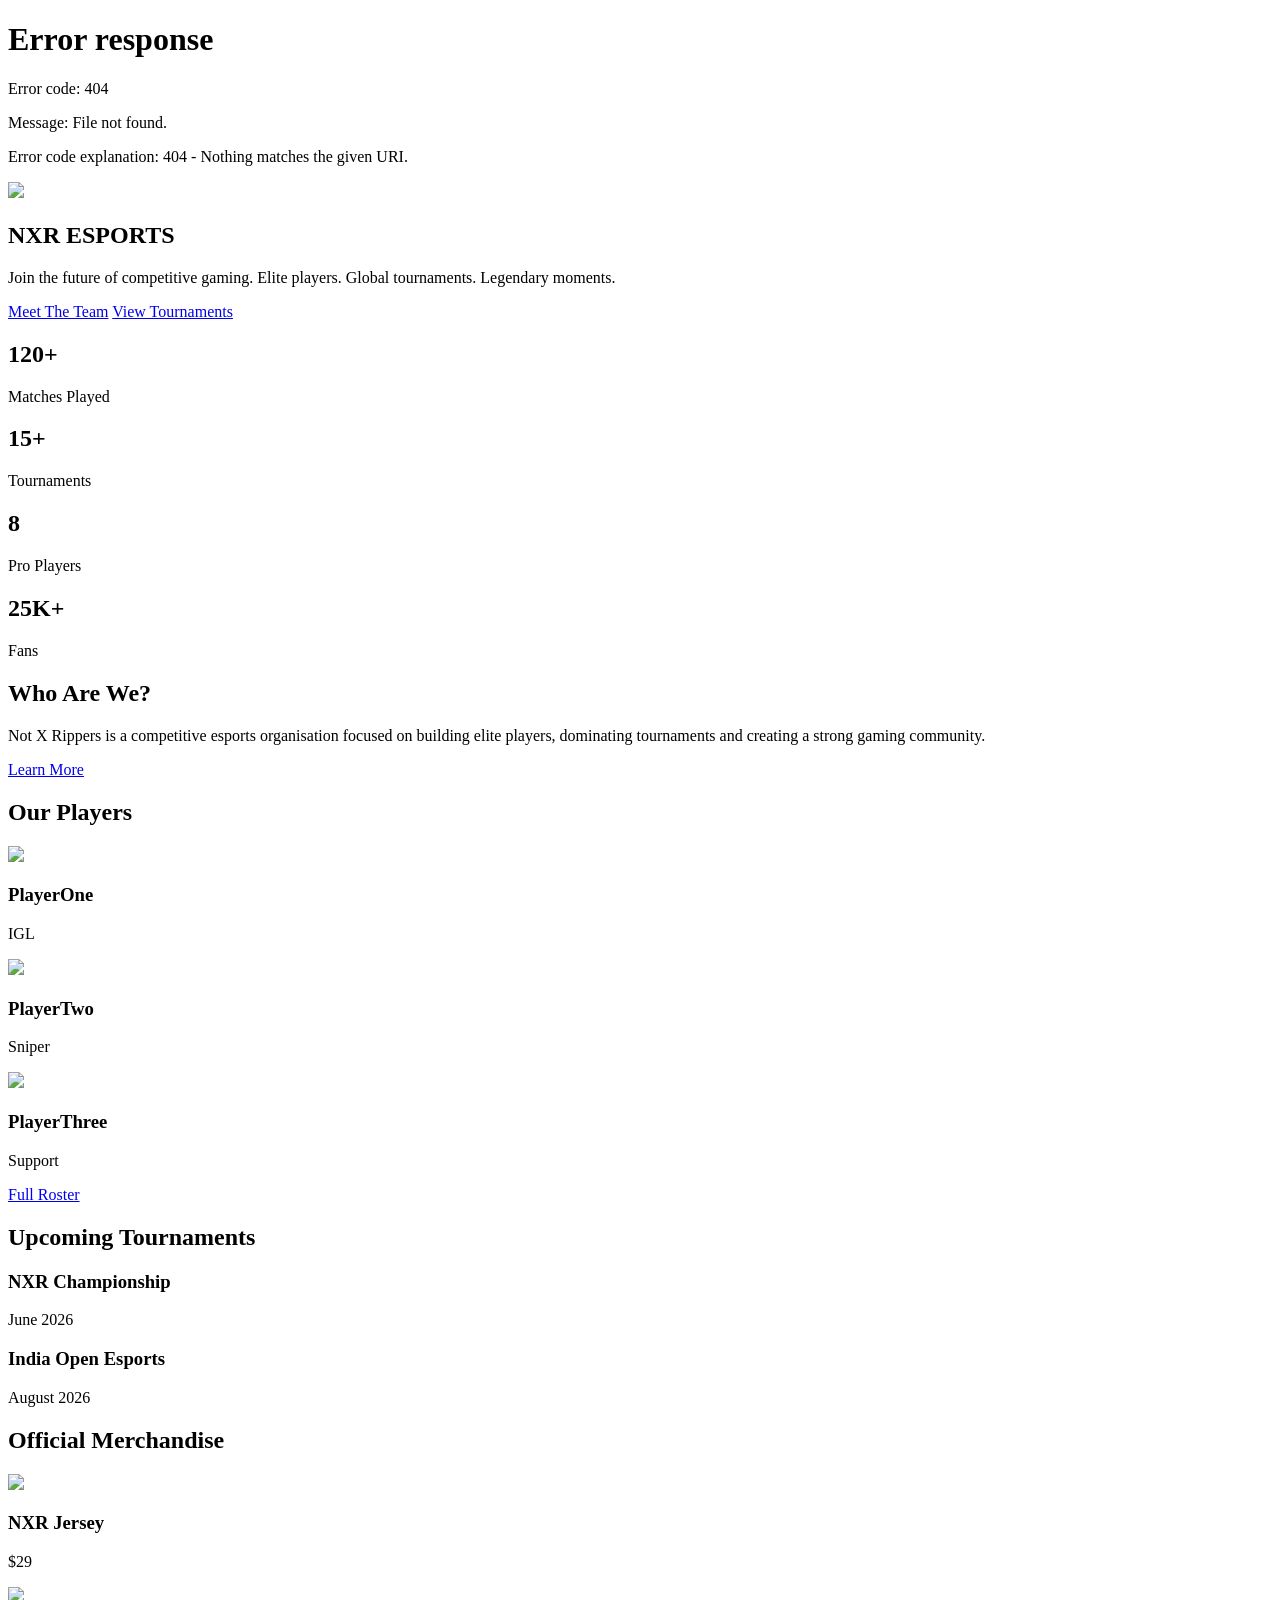
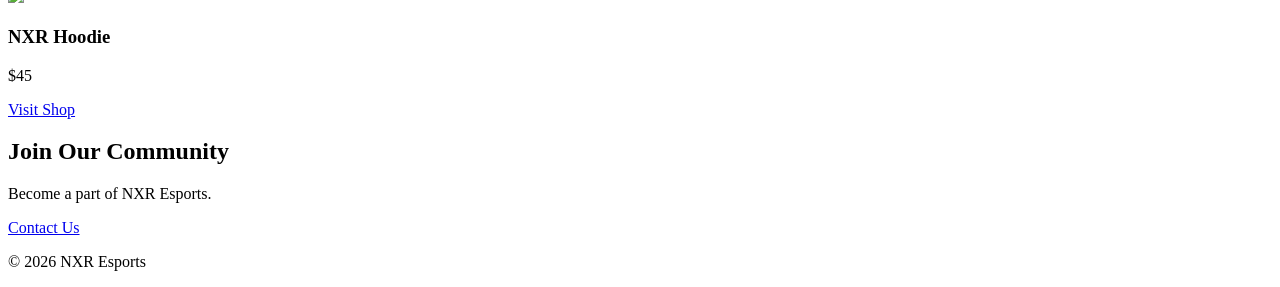
==== index.html @ 8daac777 "Update index.html" ====
<!DOCTYPE html>
<html lang="en">
<head>
<meta charset="UTF-8">
<meta name="viewport" content="width=device-width, initial-scale=1.0">

<title>NXR Esports</title>

<link rel="stylesheet" href="css/style.css">

</head>

<body>

<!-- Animated Background -->
<div class="bg-animation"></div>

<!-- Navbar -->
<div id="navbar"></div>

<!-- HERO LANDING -->
<section class="hero">

<div class="hero-content">

<img src="images/_nxr_bg-removebg.png" class="hero-logo">

<h1>NXR ESPORTS</h1>

<p>
Join the future of competitive gaming.  
Elite players. Global tournaments. Legendary moments.
</p>

<div class="hero-buttons">
<a href="team.html" class="btn">Meet The Team</a>
<a href="tournaments.html" class="btn-outline">View Tournaments</a>
</div>

</div>

</section>

<!-- STATS SECTION -->

<section class="stats">

<div class="stat-card">
<h2>120+</h2>
<p>Matches Played</p>
</div>

<div class="stat-card">
<h2>15+</h2>
<p>Tournaments</p>
</div>

<div class="stat-card">
<h2>8</h2>
<p>Pro Players</p>
</div>

<div class="stat-card">
<h2>25K+</h2>
<p>Fans</p>
</div>

</section>

<!-- ABOUT PREVIEW -->

<section class="about-preview">

<div class="glass-card">

<h2>Who Are We?</h2>

<p>
Not X Rippers is a competitive esports organisation focused on building
elite players, dominating tournaments and creating a strong gaming community.
</p>

<a href="about.html" class="btn">Learn More</a>

</div>

</section>

<!-- TEAM PREVIEW -->

<section class="team-preview">

<h2>Our Players</h2>

<div class="team-grid">

<div class="player">
<img src="images/player1.png">
<h3>PlayerOne</h3>
<p>IGL</p>
</div>

<div class="player">
<img src="images/player2.png">
<h3>PlayerTwo</h3>
<p>Sniper</p>
</div>

<div class="player">
<img src="images/player3.png">
<h3>PlayerThree</h3>
<p>Support</p>
</div>

</div>

<a href="team.html" class="btn">Full Roster</a>

</section>

<!-- TOURNAMENT SECTION -->

<section class="tournaments">

<h2>Upcoming Tournaments</h2>

<div class="tournament-card">
<h3>NXR Championship</h3>
<p>June 2026</p>
</div>

<div class="tournament-card">
<h3>India Open Esports</h3>
<p>August 2026</p>
</div>

</section>

<!-- SHOP PREVIEW -->

<section class="shop-preview">

<h2>Official Merchandise</h2>

<div class="shop-grid">

<div class="product">
<img src="images/jersey.png">
<h3>NXR Jersey</h3>
<p>$29</p>
</div>

<div class="product">
<img src="images/hoodie.png">
<h3>NXR Hoodie</h3>
<p>$45</p>
</div>

</div>

<a href="shop.html" class="btn">Visit Shop</a>

</section>

<!-- CTA -->

<section class="cta">

<div class="glass-card">

<h2>Join Our Community</h2>

<p>Become a part of NXR Esports.</p>

<a href="contact.html" class="btn">Contact Us</a>

</div>

</section>

<!-- Footer -->

<footer>

<p>© 2026 NXR Esports</p>

</footer>

<script src="js/script.js"></script>

<script>
fetch('components/navbar.html')
.then(res => res.text())
.then(data => document.getElementById('navbar').innerHTML = data);
</script>

</body>
</html>
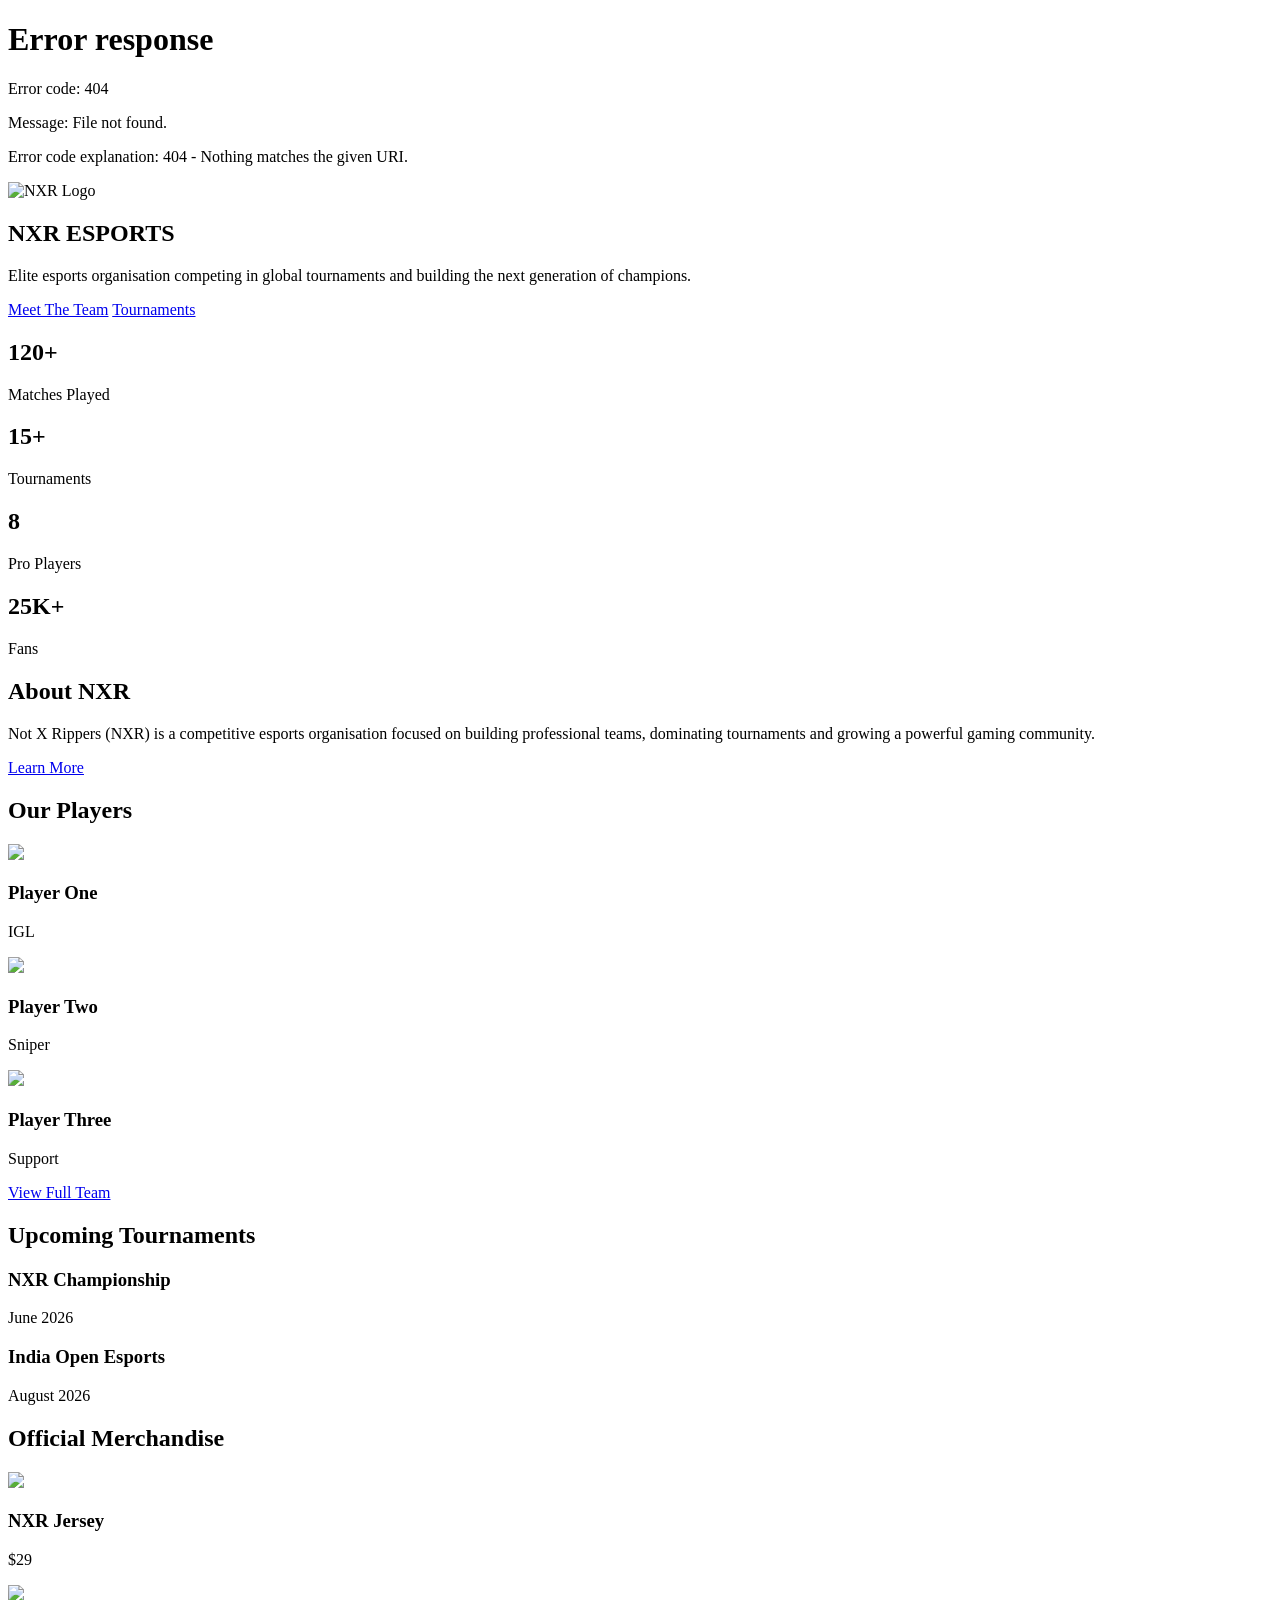
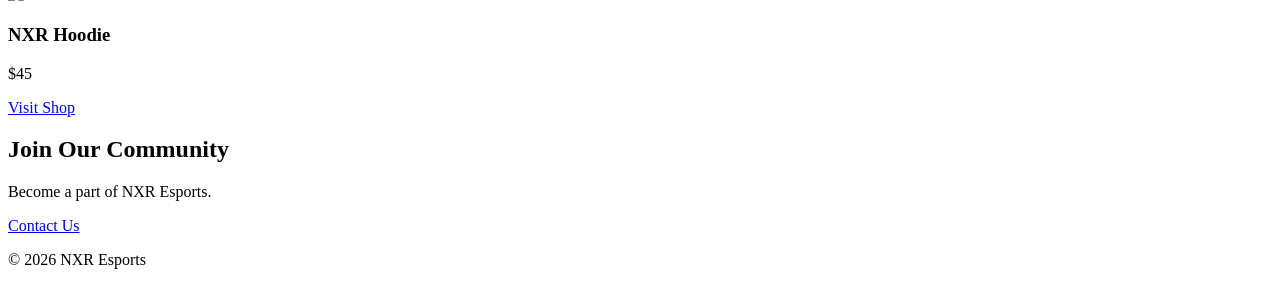
==== commit 649951cb: "Update index.html" ====
--- a/index.html
+++ b/index.html
@@ -1,6 +1,8 @@
 <!DOCTYPE html>
 <html lang="en">
+
 <head>
+
 <meta charset="UTF-8">
 <meta name="viewport" content="width=device-width, initial-scale=1.0">
 
@@ -18,23 +20,26 @@
 <!-- Navbar -->
 <div id="navbar"></div>
 
-<!-- HERO LANDING -->
+<!-- HERO SECTION -->
+
 <section class="hero">
 
 <div class="hero-content">
 
-<img src="images/_nxr_bg-removebg.png" class="hero-logo">
+<img src="images/_nxr_bg-removebg.png" class="hero-logo" alt="NXR Logo">
 
 <h1>NXR ESPORTS</h1>
 
 <p>
-Join the future of competitive gaming.  
-Elite players. Global tournaments. Legendary moments.
+Elite esports organisation competing in global tournaments and building the next generation of champions.
 </p>
 
 <div class="hero-buttons">
+
 <a href="team.html" class="btn">Meet The Team</a>
-<a href="tournaments.html" class="btn-outline">View Tournaments</a>
+
+<a href="tournaments.html" class="btn-outline">Tournaments</a>
+
 </div>
 
 </div>
@@ -73,11 +78,10 @@
 
 <div class="glass-card">
 
-<h2>Who Are We?</h2>
+<h2>About NXR</h2>
 
 <p>
-Not X Rippers is a competitive esports organisation focused on building
-elite players, dominating tournaments and creating a strong gaming community.
+Not X Rippers (NXR) is a competitive esports organisation focused on building professional teams, dominating tournaments and growing a powerful gaming community.
 </p>
 
 <a href="about.html" class="btn">Learn More</a>
@@ -96,25 +100,25 @@
 
 <div class="player">
 <img src="images/player1.png">
-<h3>PlayerOne</h3>
+<h3>Player One</h3>
 <p>IGL</p>
 </div>
 
 <div class="player">
 <img src="images/player2.png">
-<h3>PlayerTwo</h3>
+<h3>Player Two</h3>
 <p>Sniper</p>
 </div>
 
 <div class="player">
 <img src="images/player3.png">
-<h3>PlayerThree</h3>
+<h3>Player Three</h3>
 <p>Support</p>
 </div>
 
 </div>
 
-<a href="team.html" class="btn">Full Roster</a>
+<a href="team.html" class="btn">View Full Team</a>
 
 </section>
 
@@ -125,18 +129,24 @@
 <h2>Upcoming Tournaments</h2>
 
 <div class="tournament-card">
+
 <h3>NXR Championship</h3>
+
 <p>June 2026</p>
+
 </div>
 
 <div class="tournament-card">
+
 <h3>India Open Esports</h3>
+
 <p>August 2026</p>
-</div>
-
-</section>
-
-<!-- SHOP PREVIEW -->
+
+</div>
+
+</section>
+
+<!-- SHOP SECTION -->
 
 <section class="shop-preview">
 
@@ -145,15 +155,23 @@
 <div class="shop-grid">
 
 <div class="product">
+
 <img src="images/jersey.png">
+
 <h3>NXR Jersey</h3>
+
 <p>$29</p>
+
 </div>
 
 <div class="product">
+
 <img src="images/hoodie.png">
+
 <h3>NXR Hoodie</h3>
+
 <p>$45</p>
+
 </div>
 
 </div>
@@ -178,13 +196,15 @@
 
 </section>
 
-<!-- Footer -->
+<!-- FOOTER -->
 
 <footer>
 
 <p>© 2026 NXR Esports</p>
 
 </footer>
+
+<!-- JS -->
 
 <script src="js/script.js"></script>
 
@@ -195,4 +215,5 @@
 </script>
 
 </body>
+
 </html>
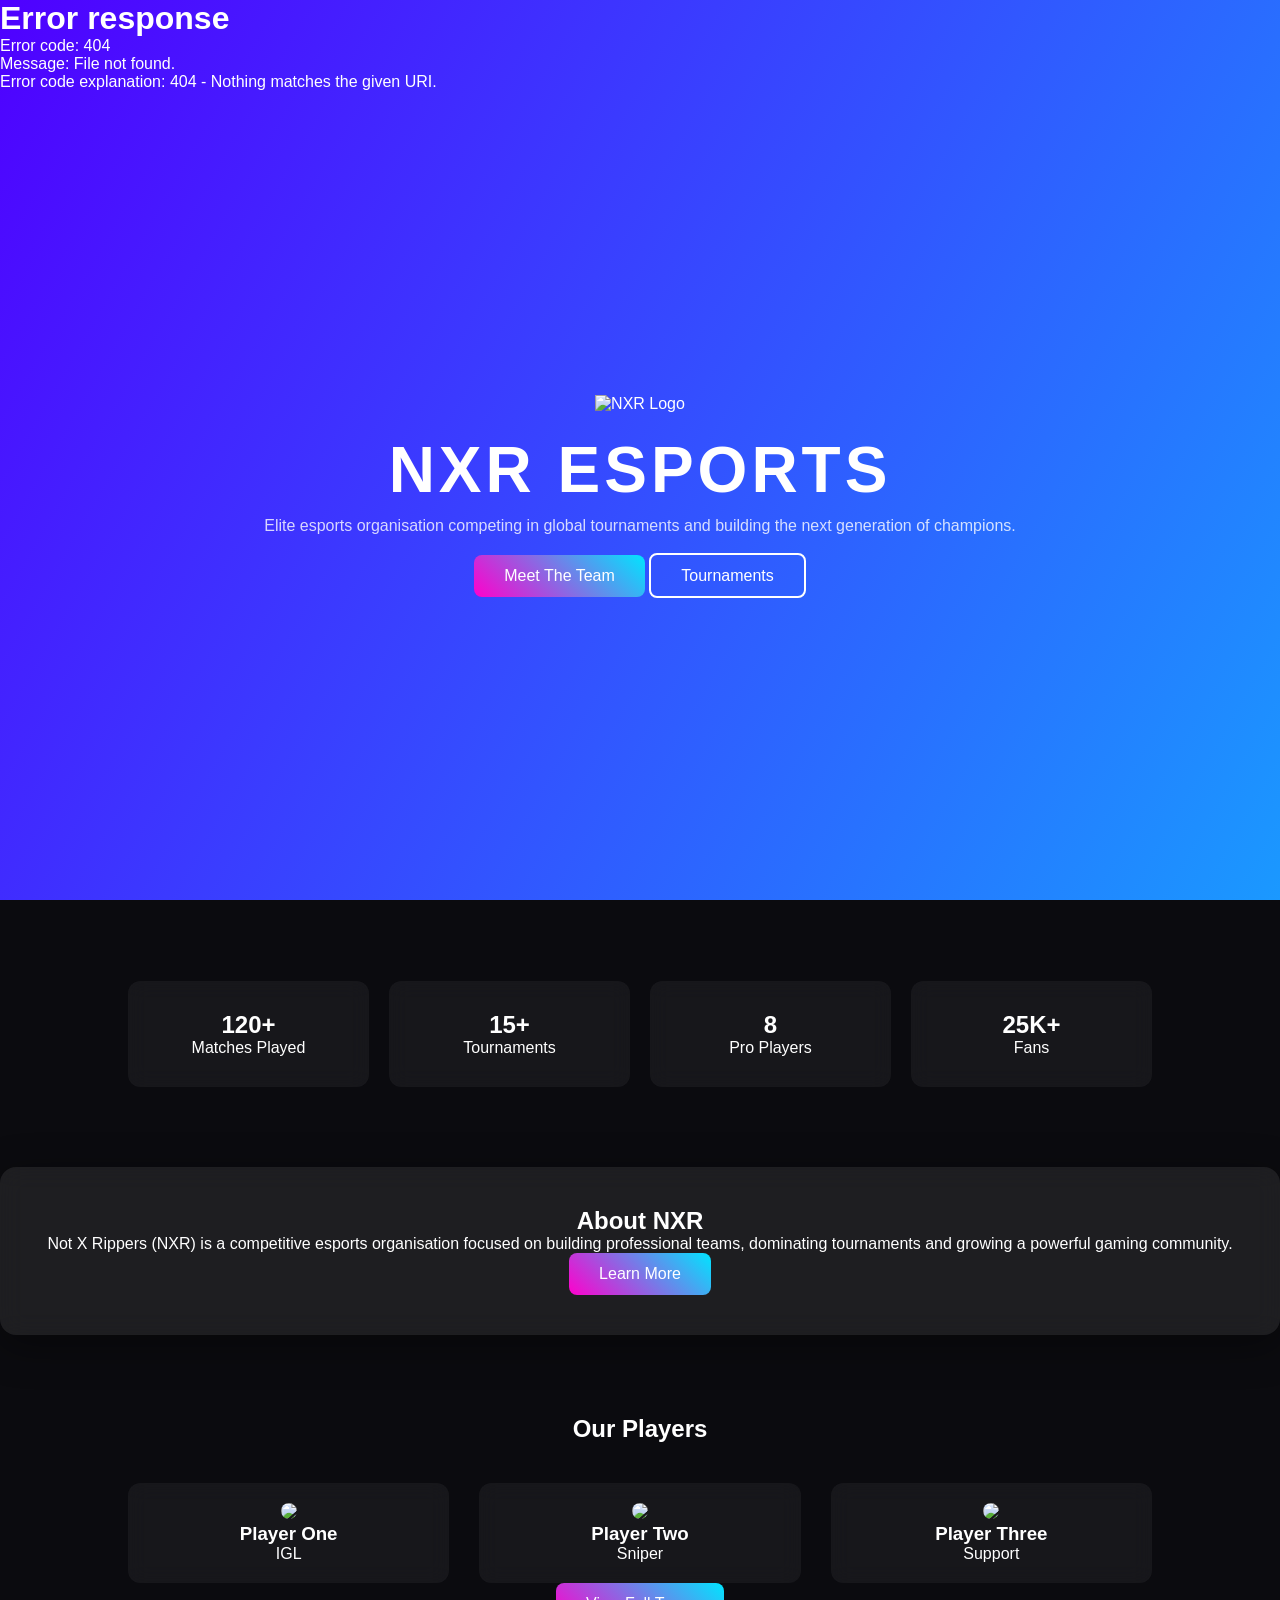
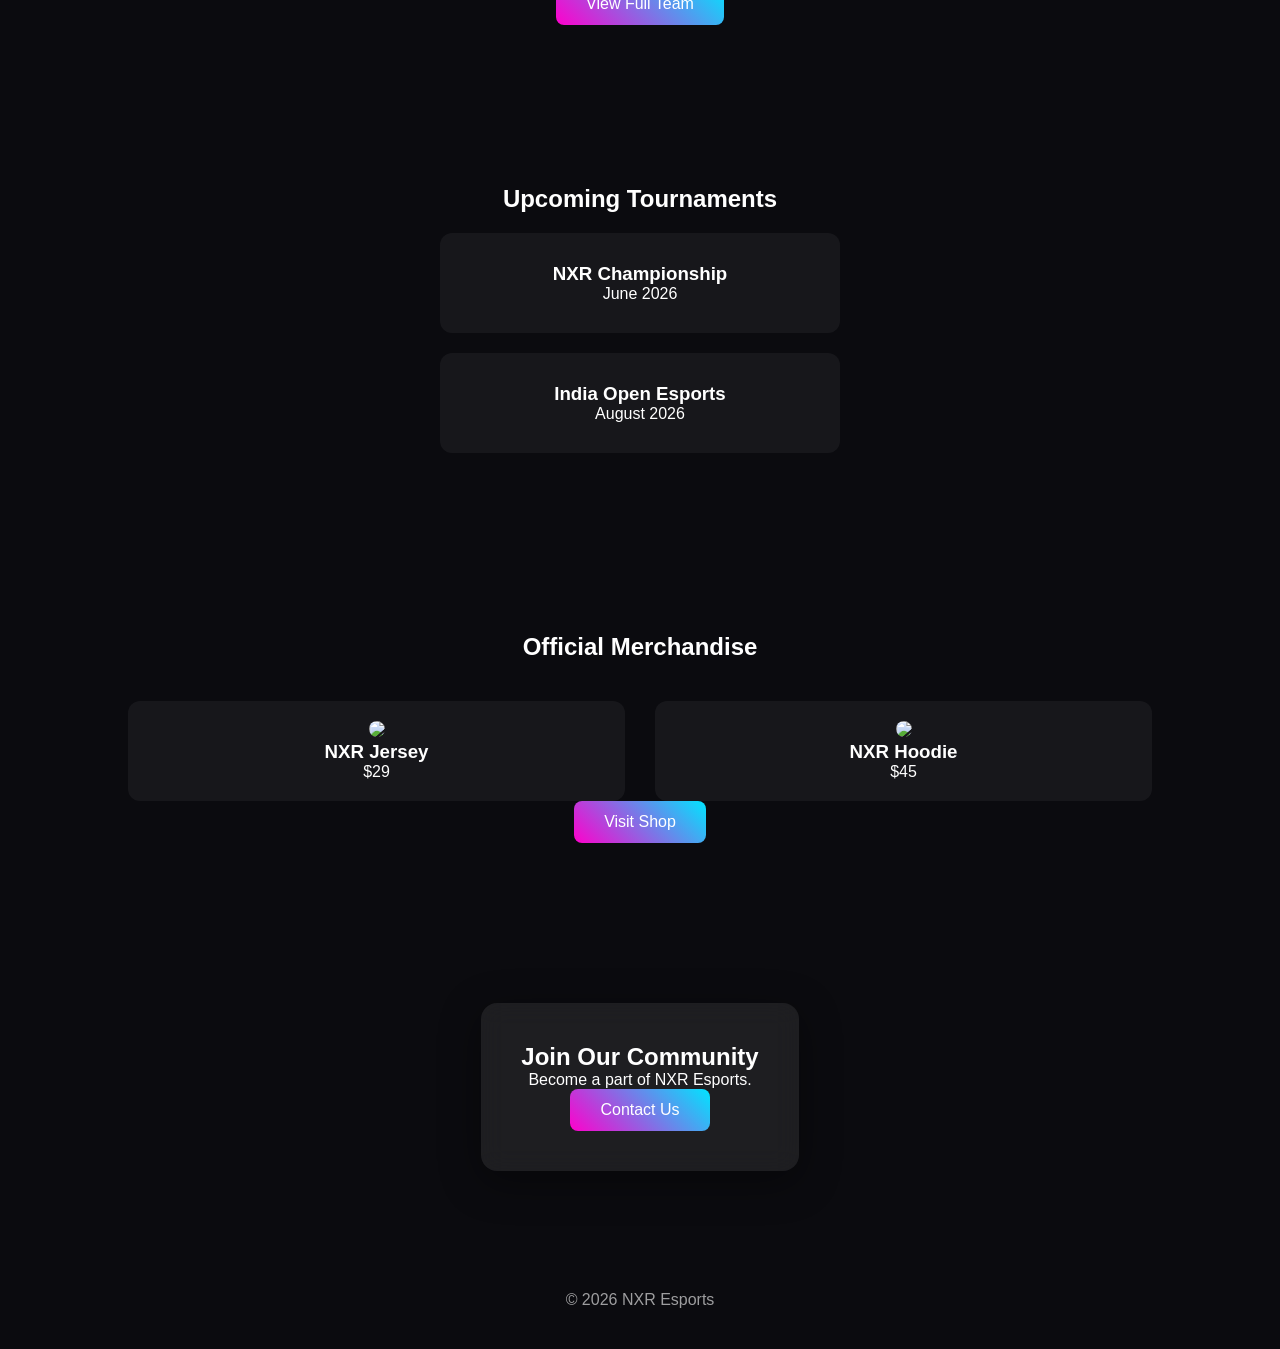
==== commit 2f557663: "Update index.html" ====
--- a/index.html
+++ b/index.html
@@ -8,7 +8,7 @@
 
 <title>NXR Esports</title>
 
-<link rel="stylesheet" href="css/style.css">
+<link rel="stylesheet" href="style.css">
 
 </head>
 
@@ -217,3 +217,4 @@
 </body>
 
 </html>
+
--- a/style.css
+++ b/style.css
@@ -0,0 +1,330 @@
+/* ===============================
+GLOBAL SETTINGS
+=============================== */
+
+*{
+margin:0;
+padding:0;
+box-sizing:border-box;
+font-family: 'Segoe UI', sans-serif;
+}
+
+body{
+background:#0b0b0f;
+color:white;
+overflow-x:hidden;
+}
+
+/* ===============================
+NOISE / RISOGRAPH TEXTURE
+=============================== */
+
+body::after{
+content:"";
+position:fixed;
+top:0;
+left:0;
+width:100%;
+height:100%;
+background:url("https://grainy-gradients.vercel.app/noise.svg");
+opacity:.12;
+pointer-events:none;
+z-index:1;
+}
+
+/* ===============================
+ANIMATED BACKGROUND
+=============================== */
+
+.bg-animation{
+position:fixed;
+top:0;
+left:0;
+width:100%;
+height:100%;
+background:linear-gradient(120deg,#4f00ff,#00e5ff,#ff00aa);
+background-size:300% 300%;
+animation:gradientMove 15s infinite;
+z-index:-2;
+}
+
+@keyframes gradientMove{
+0%{background-position:0%}
+50%{background-position:100%}
+100%{background-position:0%}
+}
+
+/* ===============================
+NAVBAR
+=============================== */
+
+.navbar{
+display:flex;
+justify-content:space-between;
+align-items:center;
+padding:15px 8%;
+background:rgba(0,0,0,.4);
+backdrop-filter:blur(12px);
+position:sticky;
+top:0;
+z-index:1000;
+}
+
+.logo img{
+max-height:50px;
+width:auto;
+}
+
+/* NAV LINKS */
+
+.nav-links{
+display:flex;
+list-style:none;
+gap:30px;
+}
+
+.nav-links a{
+text-decoration:none;
+color:white;
+font-weight:500;
+transition:.3s;
+}
+
+.nav-links a:hover{
+color:#00e5ff;
+}
+
+/* ===============================
+HAMBURGER
+=============================== */
+
+.hamburger{
+display:none;
+font-size:26px;
+cursor:pointer;
+}
+
+/* MOBILE MENU */
+
+@media(max-width:768px){
+
+.nav-links{
+position:absolute;
+top:70px;
+right:0;
+background:#111;
+flex-direction:column;
+width:200px;
+padding:20px;
+display:none;
+}
+
+.nav-links.active{
+display:flex;
+}
+
+.hamburger{
+display:block;
+}
+
+}
+
+/* ===============================
+HERO SECTION
+=============================== */
+
+.hero{
+height:90vh;
+display:flex;
+align-items:center;
+justify-content:center;
+text-align:center;
+padding:0 20px;
+}
+
+.hero-logo{
+width:160px;
+margin-bottom:20px;
+}
+
+.hero h1{
+font-size:4rem;
+letter-spacing:4px;
+margin-bottom:10px;
+}
+
+.hero p{
+opacity:.8;
+margin-bottom:20px;
+}
+
+/* ===============================
+BUTTONS
+=============================== */
+
+.btn{
+display:inline-block;
+padding:12px 30px;
+border-radius:8px;
+background:linear-gradient(45deg,#ff00cc,#00e5ff);
+color:white;
+text-decoration:none;
+transition:.3s;
+}
+
+.btn:hover{
+transform:scale(1.05);
+}
+
+.btn-outline{
+border:2px solid white;
+padding:12px 30px;
+border-radius:8px;
+text-decoration:none;
+color:white;
+}
+
+/* ===============================
+GLASS CARD
+=============================== */
+
+.glass-card{
+background:rgba(255,255,255,.08);
+backdrop-filter:blur(12px);
+border-radius:16px;
+padding:40px;
+text-align:center;
+box-shadow:0 10px 40px rgba(0,0,0,.4);
+}
+
+/* ===============================
+STATS SECTION
+=============================== */
+
+.stats{
+display:grid;
+grid-template-columns:repeat(auto-fit,minmax(150px,1fr));
+gap:20px;
+padding:80px 10%;
+}
+
+.stat-card{
+background:rgba(255,255,255,.05);
+backdrop-filter:blur(10px);
+padding:30px;
+border-radius:12px;
+text-align:center;
+transition:.3s;
+}
+
+.stat-card:hover{
+transform:translateY(-5px);
+}
+
+/* ===============================
+TEAM SECTION
+=============================== */
+
+.team-preview{
+text-align:center;
+padding:80px 10%;
+}
+
+.team-grid{
+display:grid;
+grid-template-columns:repeat(auto-fit,minmax(200px,1fr));
+gap:30px;
+margin-top:40px;
+}
+
+.player{
+background:rgba(255,255,255,.05);
+padding:20px;
+border-radius:12px;
+backdrop-filter:blur(10px);
+}
+
+.player img{
+width:100%;
+border-radius:10px;
+}
+
+/* ===============================
+TOURNAMENT SECTION
+=============================== */
+
+.tournaments{
+text-align:center;
+padding:80px 10%;
+}
+
+.tournament-card{
+background:rgba(255,255,255,.05);
+padding:30px;
+border-radius:12px;
+margin:20px auto;
+max-width:400px;
+}
+
+/* ===============================
+SHOP SECTION
+=============================== */
+
+.shop-preview{
+text-align:center;
+padding:80px 10%;
+}
+
+.shop-grid{
+display:grid;
+grid-template-columns:repeat(auto-fit,minmax(200px,1fr));
+gap:30px;
+margin-top:40px;
+}
+
+.product{
+background:rgba(255,255,255,.05);
+padding:20px;
+border-radius:12px;
+}
+
+.product img{
+width:100%;
+border-radius:10px;
+}
+
+/* ===============================
+CTA SECTION
+=============================== */
+
+.cta{
+padding:80px 10%;
+display:flex;
+justify-content:center;
+}
+
+/* ===============================
+FOOTER
+=============================== */
+
+footer{
+text-align:center;
+padding:40px;
+opacity:.6;
+}
+
+/* ===============================
+RESPONSIVE
+=============================== */
+
+@media(max-width:768px){
+
+.hero h1{
+font-size:2.5rem;
+}
+
+.hero-logo{
+width:120px;
+}
+
+}
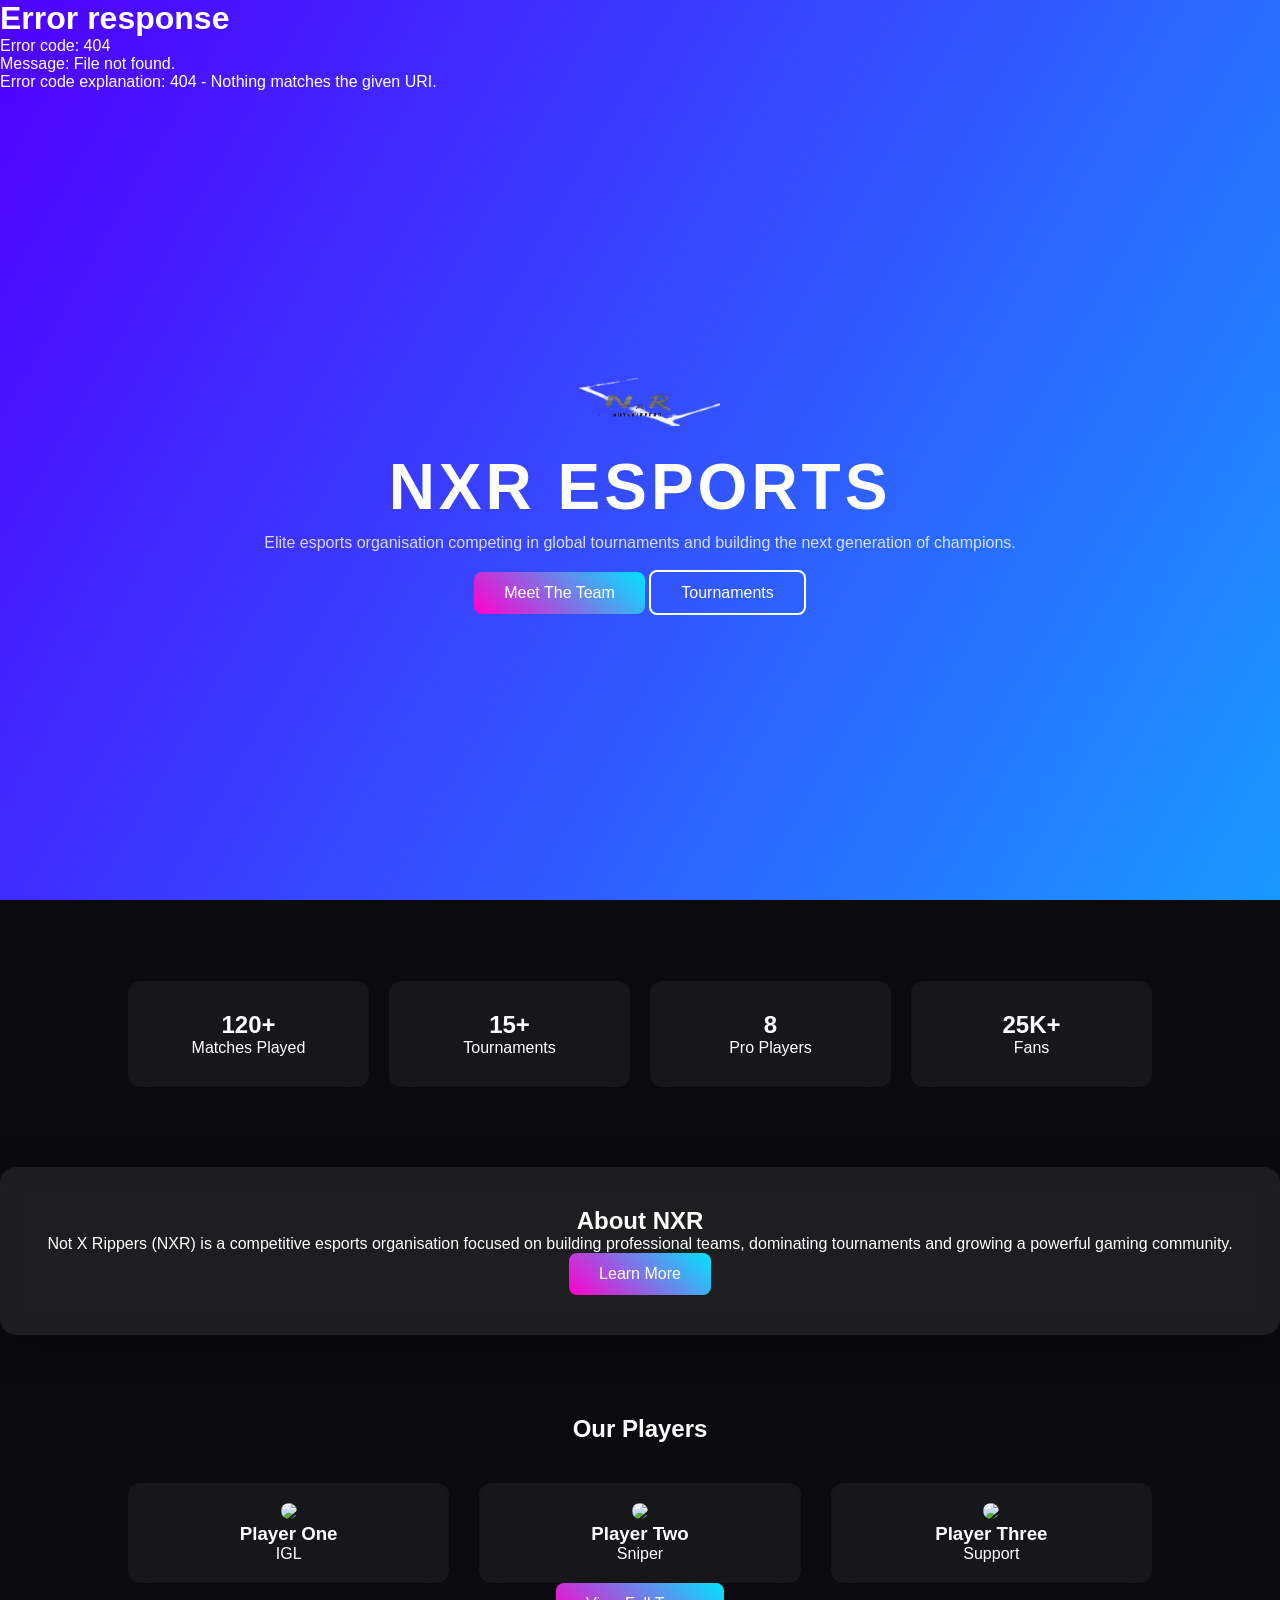
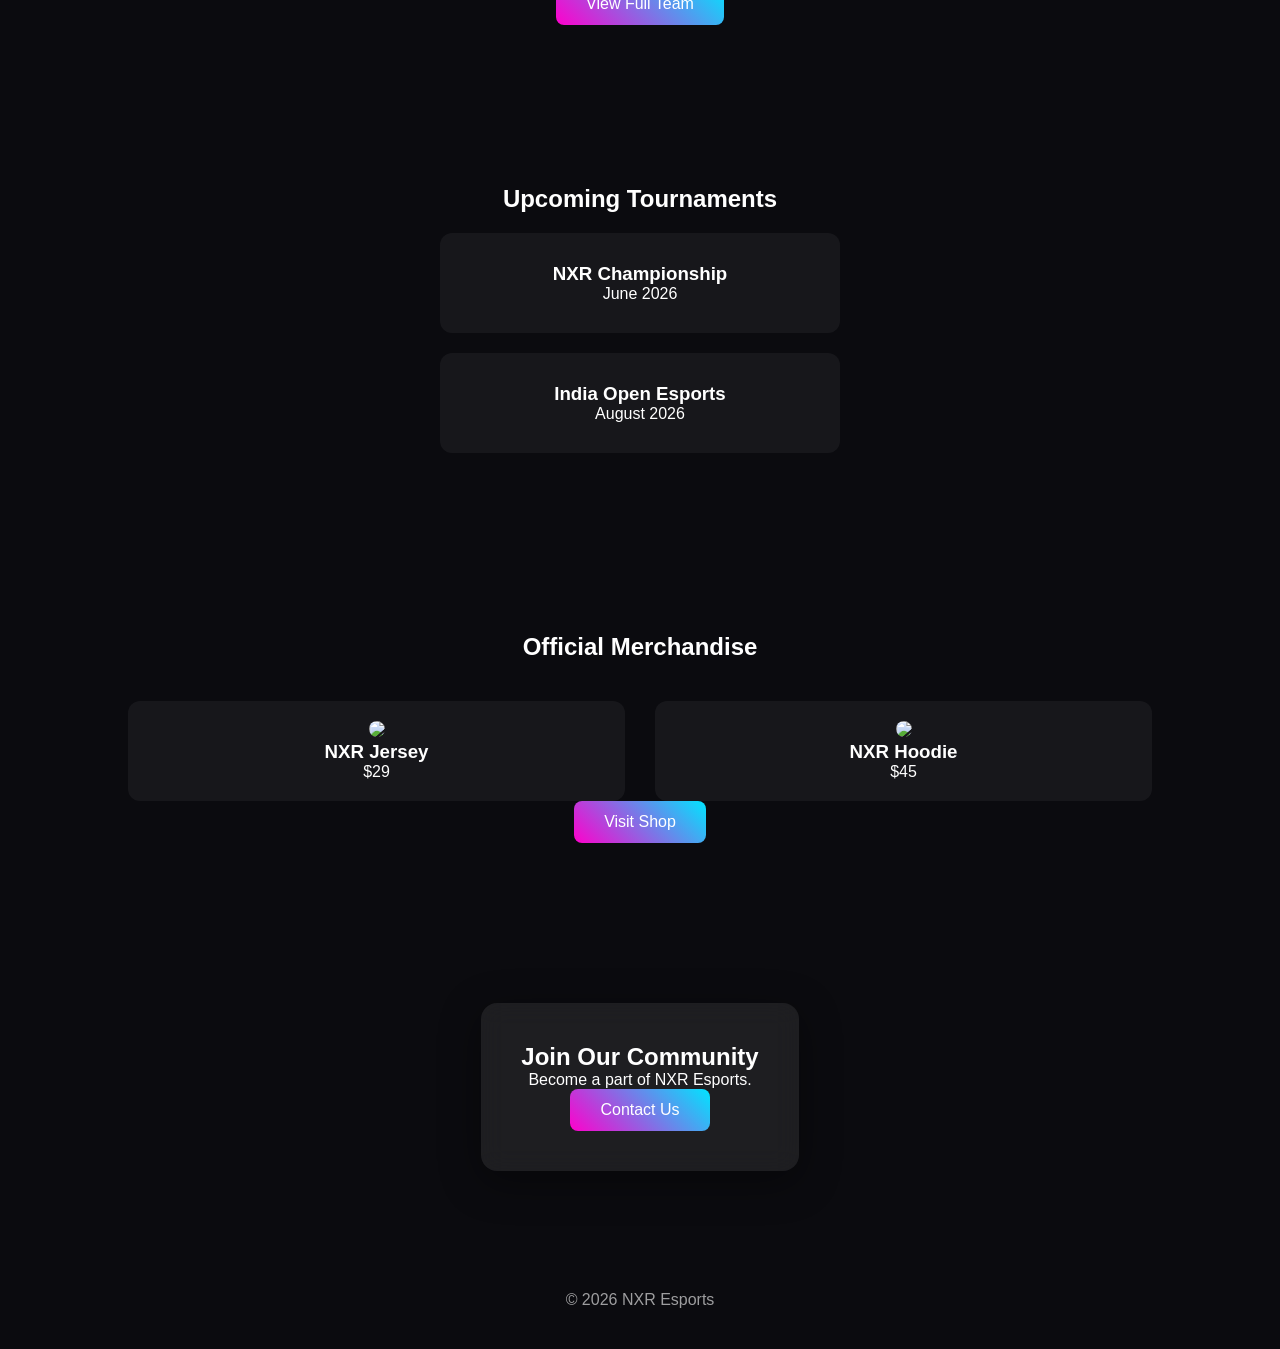
==== commit d05ff100: "Update index.html" ====
--- a/index.html
+++ b/index.html
@@ -26,7 +26,7 @@
 
 <div class="hero-content">
 
-<img src="images/_nxr_bg-removebg.png" class="hero-logo" alt="NXR Logo">
+<img src="logo.png" class="hero-logo" alt="NXR Logo">
 
 <h1>NXR ESPORTS</h1>
 
@@ -218,3 +218,4 @@
 
 </html>
 
+
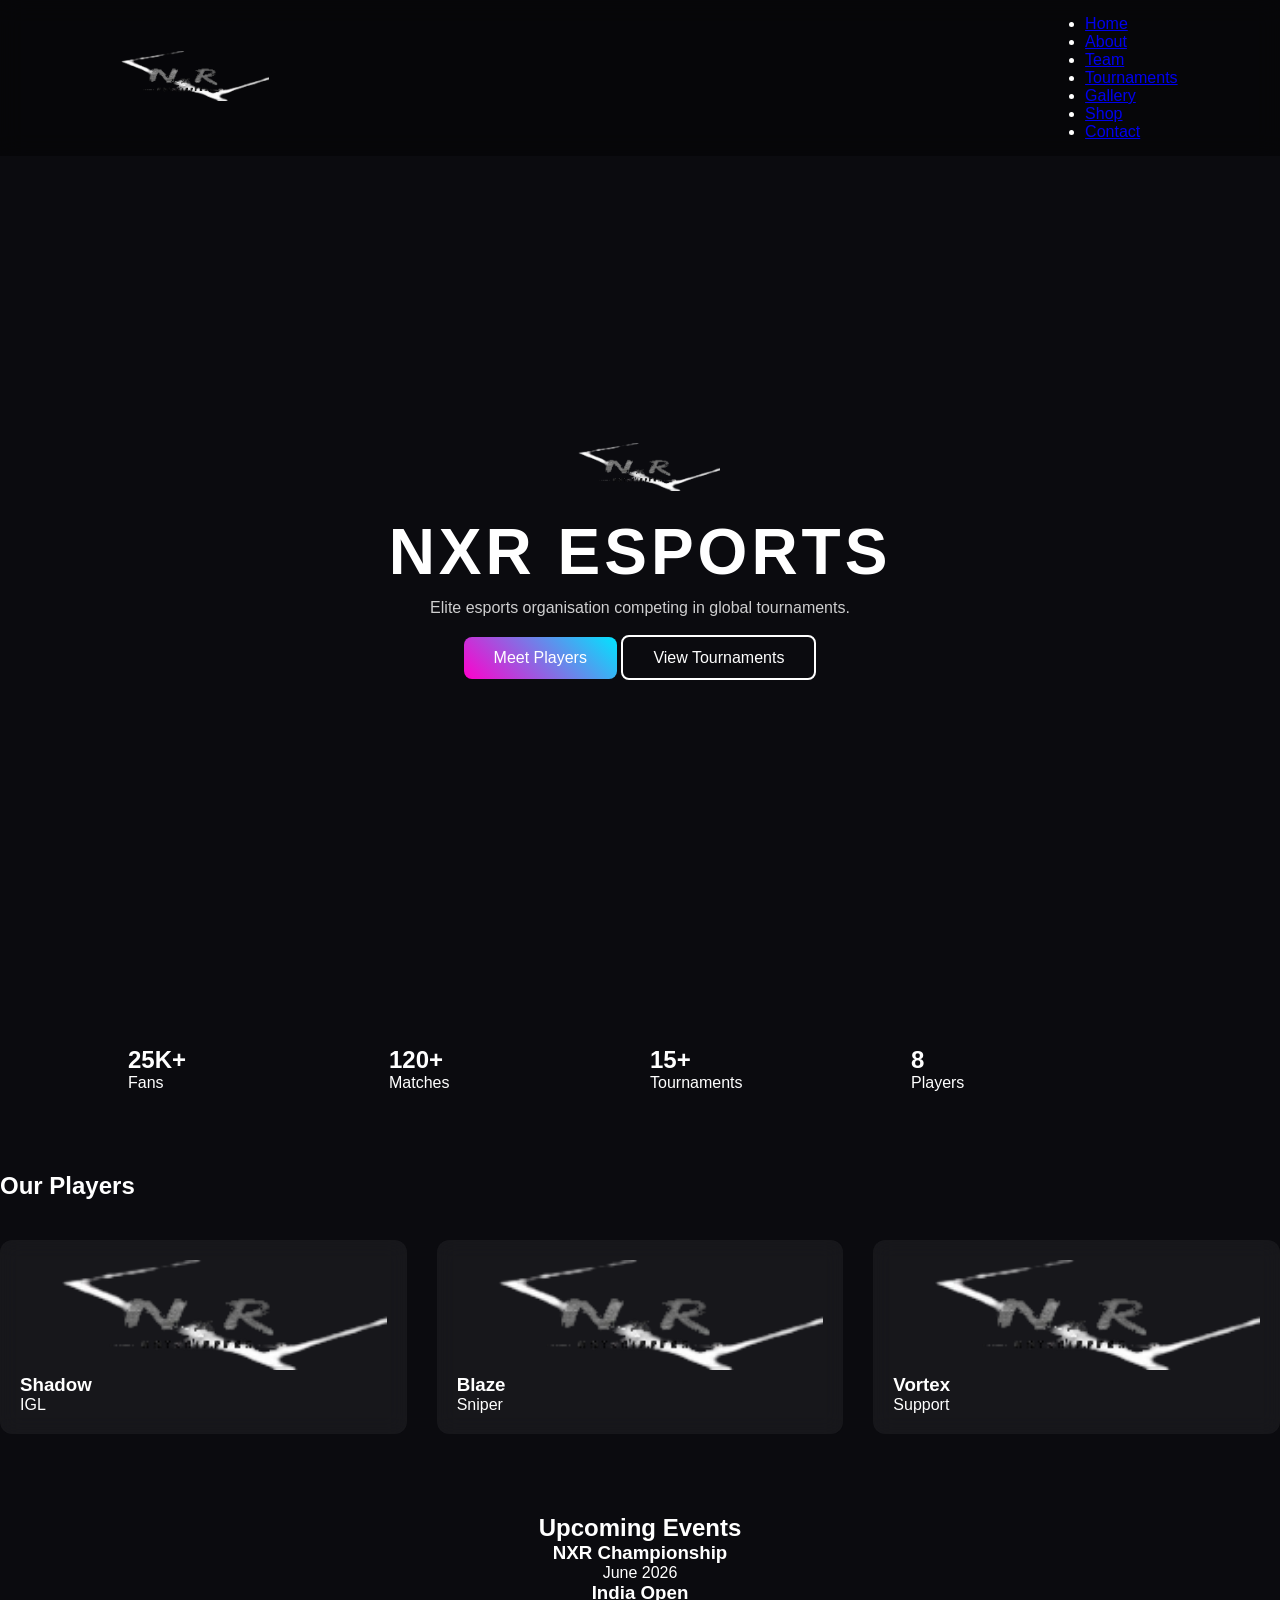
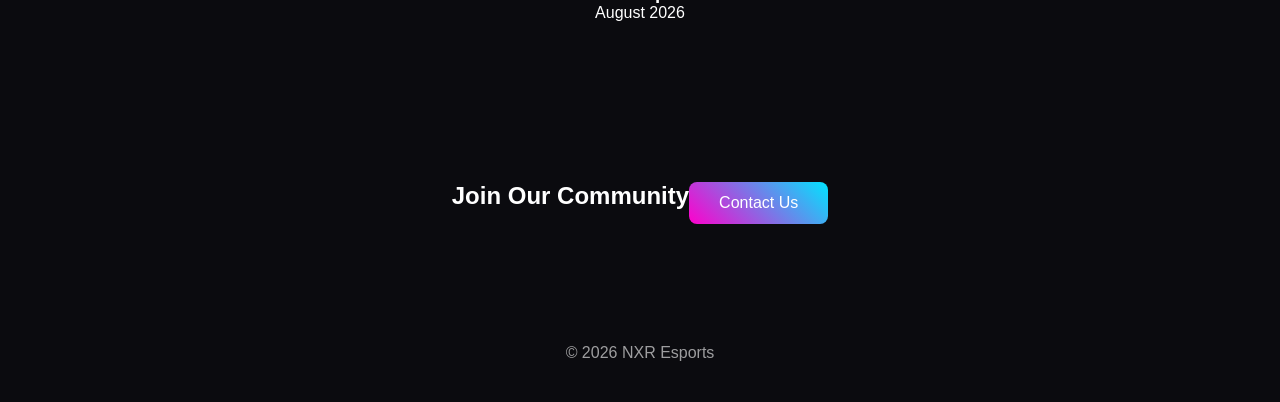
==== commit 00a634e8: "Update index.html" ====
--- a/index.html
+++ b/index.html
@@ -2,7 +2,6 @@
 <html lang="en">
 
 <head>
-
 <meta charset="UTF-8">
 <meta name="viewport" content="width=device-width, initial-scale=1.0">
 
@@ -14,31 +13,52 @@
 
 <body>
 
-<!-- Animated Background -->
-<div class="bg-animation"></div>
+<!-- NAVBAR -->
 
-<!-- Navbar -->
-<div id="navbar"></div>
+<header class="navbar">
 
-<!-- HERO SECTION -->
+<div class="logo">
+<img src="logo.png" alt="NXR Logo">
+</div>
+
+<nav>
+
+<ul id="navLinks">
+
+<li><a href="index.html">Home</a></li>
+<li><a href="about.html">About</a></li>
+<li><a href="team.html">Team</a></li>
+<li><a href="tournaments.html">Tournaments</a></li>
+<li><a href="gallery.html">Gallery</a></li>
+<li><a href="shop.html">Shop</a></li>
+<li><a href="contact.html">Contact</a></li>
+
+</ul>
+
+</nav>
+
+<div class="hamburger" id="hamburger">☰</div>
+
+</header>
+
+
+<!-- HERO -->
 
 <section class="hero">
 
 <div class="hero-content">
 
-<img src="logo.png" class="hero-logo" alt="NXR Logo">
+<img src="logo.png" class="hero-logo">
 
 <h1>NXR ESPORTS</h1>
 
-<p>
-Elite esports organisation competing in global tournaments and building the next generation of champions.
-</p>
+<p>Elite esports organisation competing in global tournaments.</p>
 
 <div class="hero-buttons">
 
-<a href="team.html" class="btn">Meet The Team</a>
+<a href="team.html" class="btn">Meet Players</a>
 
-<a href="tournaments.html" class="btn-outline">Tournaments</a>
+<a href="tournaments.html" class="btn-outline">View Tournaments</a>
 
 </div>
 
@@ -46,89 +66,84 @@
 
 </section>
 
-<!-- STATS SECTION -->
+
+<!-- STATS -->
 
 <section class="stats">
 
-<div class="stat-card">
-<h2>120+</h2>
-<p>Matches Played</p>
+<div class="stat">
+<h2>25K+</h2>
+<p>Fans</p>
 </div>
 
-<div class="stat-card">
+<div class="stat">
+<h2>120+</h2>
+<p>Matches</p>
+</div>
+
+<div class="stat">
 <h2>15+</h2>
 <p>Tournaments</p>
 </div>
 
-<div class="stat-card">
+<div class="stat">
 <h2>8</h2>
-<p>Pro Players</p>
-</div>
-
-<div class="stat-card">
-<h2>25K+</h2>
-<p>Fans</p>
+<p>Players</p>
 </div>
 
 </section>
 
-<!-- ABOUT PREVIEW -->
-
-<section class="about-preview">
-
-<div class="glass-card">
-
-<h2>About NXR</h2>
-
-<p>
-Not X Rippers (NXR) is a competitive esports organisation focused on building professional teams, dominating tournaments and growing a powerful gaming community.
-</p>
-
-<a href="about.html" class="btn">Learn More</a>
-
-</div>
-
-</section>
 
 <!-- TEAM PREVIEW -->
 
-<section class="team-preview">
+<section class="team">
 
 <h2>Our Players</h2>
 
 <div class="team-grid">
 
 <div class="player">
-<img src="images/player1.png">
-<h3>Player One</h3>
+
+<img src="logo.png">
+
+<h3>Shadow</h3>
+
 <p>IGL</p>
+
 </div>
 
 <div class="player">
-<img src="images/player2.png">
-<h3>Player Two</h3>
+
+<img src="logo.png">
+
+<h3>Blaze</h3>
+
 <p>Sniper</p>
+
 </div>
 
 <div class="player">
-<img src="images/player3.png">
-<h3>Player Three</h3>
+
+<img src="logo.png">
+
+<h3>Vortex</h3>
+
 <p>Support</p>
+
 </div>
 
 </div>
 
-<a href="team.html" class="btn">View Full Team</a>
-
 </section>
 
-<!-- TOURNAMENT SECTION -->
+
+<!-- TOURNAMENT -->
 
 <section class="tournaments">
 
-<h2>Upcoming Tournaments</h2>
+<h2>Upcoming Events</h2>
 
-<div class="tournament-card">
+<div class="tournament">
 
 <h3>NXR Championship</h3>
 
@@ -136,9 +151,9 @@
 
 </div>
 
-<div class="tournament-card">
+<div class="tournament">
 
-<h3>India Open Esports</h3>
+<h3>India Open</h3>
 
 <p>August 2026</p>
 
@@ -146,57 +161,17 @@
 
 </section>
 
-<!-- SHOP SECTION -->
-
-<section class="shop-preview">
-
-<h2>Official Merchandise</h2>
-
-<div class="shop-grid">
-
-<div class="product">
-
-<img src="images/jersey.png">
-
-<h3>NXR Jersey</h3>
-
-<p>$29</p>
-
-</div>
-
-<div class="product">
-
-<img src="images/hoodie.png">
-
-<h3>NXR Hoodie</h3>
-
-<p>$45</p>
-
-</div>
-
-</div>
-
-<a href="shop.html" class="btn">Visit Shop</a>
-
-</section>
 
 <!-- CTA -->
 
 <section class="cta">
 
-<div class="glass-card">
-
 <h2>Join Our Community</h2>
-
-<p>Become a part of NXR Esports.</p>
 
 <a href="contact.html" class="btn">Contact Us</a>
 
-</div>
-
 </section>
 
-<!-- FOOTER -->
 
 <footer>
 
@@ -204,18 +179,9 @@
 
 </footer>
 
-<!-- JS -->
 
-<script src="js/script.js"></script>
-
-<script>
-fetch('components/navbar.html')
-.then(res => res.text())
-.then(data => document.getElementById('navbar').innerHTML = data);
-</script>
+<script src="script.js"></script>
 
 </body>
 
 </html>
-
-
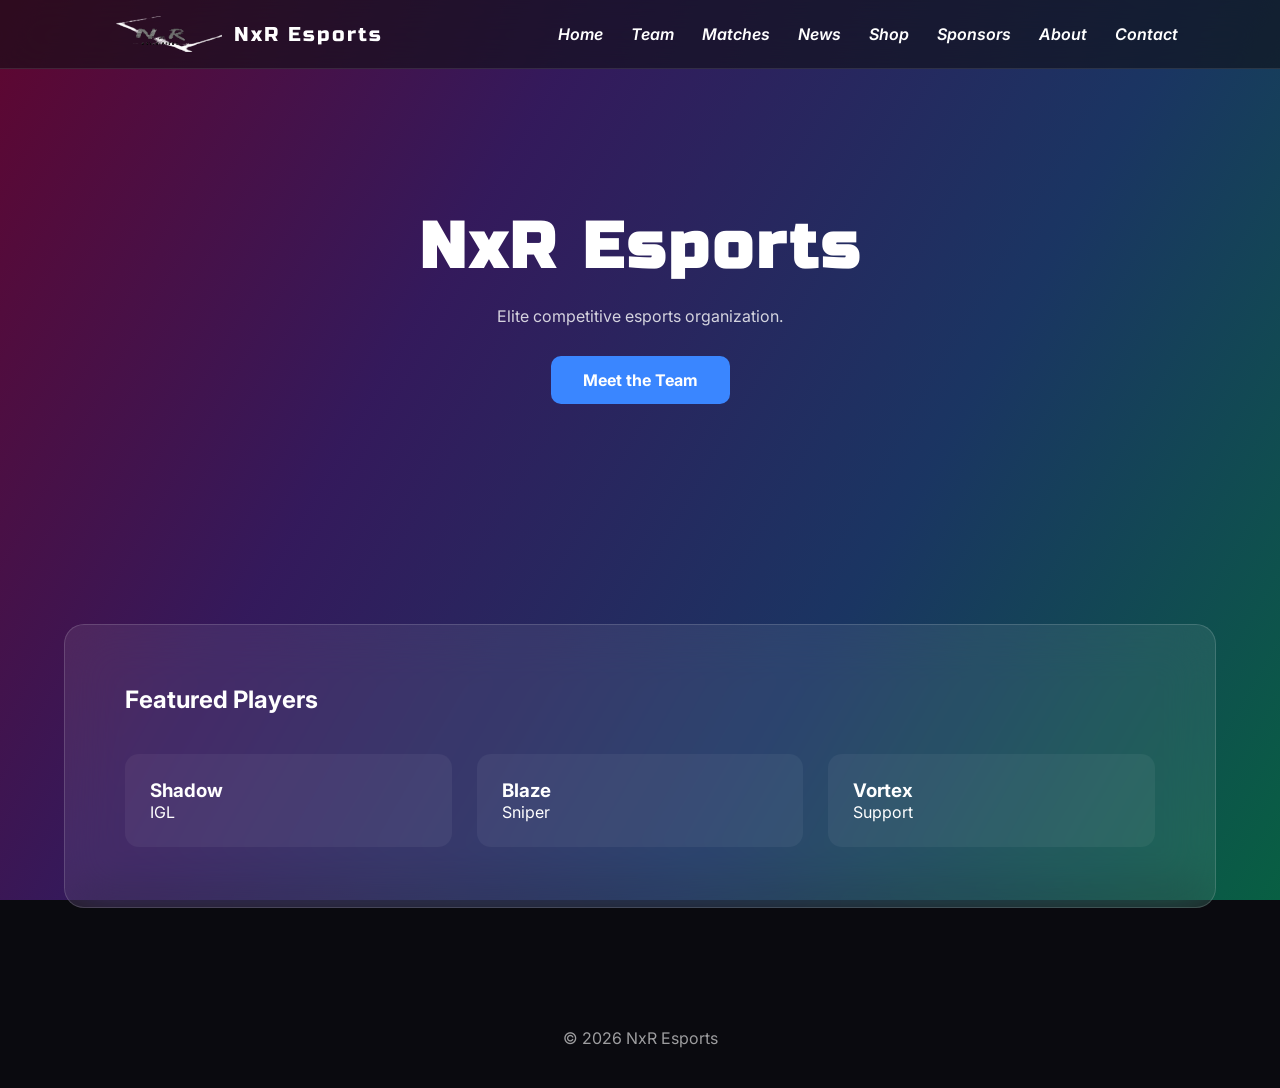
==== commit 831294ec: "Update index.html" ====
--- a/index.html
+++ b/index.html
@@ -1,11 +1,12 @@
 <!DOCTYPE html>
-<html lang="en">
+<html>
 
 <head>
+
 <meta charset="UTF-8">
-<meta name="viewport" content="width=device-width, initial-scale=1.0">
+<meta name="viewport" content="width=device-width, initial-scale=1">
 
-<title>NXR Esports</title>
+<title>NxR Esports</title>
 
 <link rel="stylesheet" href="style.css">
 
@@ -13,172 +14,95 @@
 
 <body>
 
-<!-- NAVBAR -->
+<div class="overlay"></div>
 
 <header class="navbar">
 
 <div class="logo">
-<img src="logo.png" alt="NXR Logo">
+<img src="logo.png">
+<span>NxR Esports</span>
 </div>
 
 <nav>
 
-<ul id="navLinks">
+<ul>
 
 <li><a href="index.html">Home</a></li>
+<li><a href="team.html">Team</a></li>
+<li><a href="matches.html">Matches</a></li>
+<li><a href="news.html">News</a></li>
+<li><a href="shop.html">Shop</a></li>
+<li><a href="sponsors.html">Sponsors</a></li>
 <li><a href="about.html">About</a></li>
-<li><a href="team.html">Team</a></li>
-<li><a href="tournaments.html">Tournaments</a></li>
-<li><a href="gallery.html">Gallery</a></li>
-<li><a href="shop.html">Shop</a></li>
 <li><a href="contact.html">Contact</a></li>
 
 </ul>
 
 </nav>
 
-<div class="hamburger" id="hamburger">☰</div>
+<div class="hamburger">
+
+<span></span>
+<span></span>
+<span></span>
+
+</div>
 
 </header>
 
+<div class="mobile-menu">
 
-<!-- HERO -->
+<a href="index.html">Home</a>
+<a href="team.html">Team</a>
+<a href="matches.html">Matches</a>
+<a href="news.html">News</a>
+<a href="shop.html">Shop</a>
+<a href="sponsors.html">Sponsors</a>
+<a href="about.html">About</a>
+<a href="contact.html">Contact</a>
+
+</div>
 
 <section class="hero">
 
-<div class="hero-content">
+<h1>NxR Esports</h1>
 
-<img src="logo.png" class="hero-logo">
+<p>Elite competitive esports organization.</p>
 
-<h1>NXR ESPORTS</h1>
+<a class="btn" href="team.html">Meet the Team</a>
 
-<p>Elite esports organisation competing in global tournaments.</p>
+</section>
 
-<div class="hero-buttons">
+<section class="glass">
 
-<a href="team.html" class="btn">Meet Players</a>
+<h2>Featured Players</h2>
 
-<a href="tournaments.html" class="btn-outline">View Tournaments</a>
+<div class="grid">
 
+<div class="card">
+<h3>Shadow</h3>
+<p>IGL</p>
+</div>
+
+<div class="card">
+<h3>Blaze</h3>
+<p>Sniper</p>
+</div>
+
+<div class="card">
+<h3>Vortex</h3>
+<p>Support</p>
 </div>
 
 </div>
 
 </section>
 
-
-<!-- STATS -->
-
-<section class="stats">
-
-<div class="stat">
-<h2>25K+</h2>
-<p>Fans</p>
-</div>
-
-<div class="stat">
-<h2>120+</h2>
-<p>Matches</p>
-</div>
-
-<div class="stat">
-<h2>15+</h2>
-<p>Tournaments</p>
-</div>
-
-<div class="stat">
-<h2>8</h2>
-<p>Players</p>
-</div>
-
-</section>
-
-
-<!-- TEAM PREVIEW -->
-
-<section class="team">
-
-<h2>Our Players</h2>
-
-<div class="team-grid">
-
-<div class="player">
-
-<img src="logo.png">
-
-<h3>Shadow</h3>
-
-<p>IGL</p>
-
-</div>
-
-<div class="player">
-
-<img src="logo.png">
-
-<h3>Blaze</h3>
-
-<p>Sniper</p>
-
-</div>
-
-<div class="player">
-
-<img src="logo.png">
-
-<h3>Vortex</h3>
-
-<p>Support</p>
-
-</div>
-
-</div>
-
-</section>
-
-
-<!-- TOURNAMENT -->
-
-<section class="tournaments">
-
-<h2>Upcoming Events</h2>
-
-<div class="tournament">
-
-<h3>NXR Championship</h3>
-
-<p>June 2026</p>
-
-</div>
-
-<div class="tournament">
-
-<h3>India Open</h3>
-
-<p>August 2026</p>
-
-</div>
-
-</section>
-
-
-<!-- CTA -->
-
-<section class="cta">
-
-<h2>Join Our Community</h2>
-
-<a href="contact.html" class="btn">Contact Us</a>
-
-</section>
-
-
 <footer>
 
-<p>© 2026 NXR Esports</p>
+<p>© 2026 NxR Esports</p>
 
 </footer>
-
 
 <script src="script.js"></script>
 
--- a/style.css
+++ b/style.css
@@ -1,311 +1,236 @@
-/* ===============================
-GLOBAL SETTINGS
-=============================== */
+/* =========================
+NxR ESPORTS GLOBAL STYLE
+========================= */
+
+@import url('https://fonts.googleapis.com/css2?family=Russo+One&family=Inter:wght@400;600;700&display=swap');
 
 *{
 margin:0;
 padding:0;
 box-sizing:border-box;
-font-family: 'Segoe UI', sans-serif;
 }
 
 body{
-background:#0b0b0f;
+font-family:'Inter',sans-serif;
+background:#0a0a0f;
 color:white;
 overflow-x:hidden;
 }
 
-/* ===============================
-NOISE / RISOGRAPH TEXTURE
-=============================== */
+/* GRAIN BACKGROUND */
+
+body::before{
+content:"";
+position:fixed;
+width:100%;
+height:100%;
+
+background:linear-gradient(
+120deg,
+#ff006e,
+#8338ec,
+#3a86ff,
+#06ffa5
+);
+
+opacity:.35;
+z-index:-2;
+}
 
 body::after{
 content:"";
 position:fixed;
-top:0;
-left:0;
 width:100%;
 height:100%;
+
 background:url("https://grainy-gradients.vercel.app/noise.svg");
-opacity:.12;
-pointer-events:none;
-z-index:1;
-}
-
-/* ===============================
-ANIMATED BACKGROUND
-=============================== */
-
-.bg-animation{
-position:fixed;
-top:0;
-left:0;
-width:100%;
-height:100%;
-background:linear-gradient(120deg,#4f00ff,#00e5ff,#ff00aa);
-background-size:300% 300%;
-animation:gradientMove 15s infinite;
-z-index:-2;
-}
-
-@keyframes gradientMove{
-0%{background-position:0%}
-50%{background-position:100%}
-100%{background-position:0%}
-}
-
-/* ===============================
-NAVBAR
-=============================== */
+
+opacity:.25;
+z-index:-1;
+}
+
+/* NAVBAR */
 
 .navbar{
 display:flex;
 justify-content:space-between;
 align-items:center;
-padding:15px 8%;
-background:rgba(0,0,0,.4);
-backdrop-filter:blur(12px);
+padding:16px 8%;
+background:rgba(15,15,20,.6);
+backdrop-filter:blur(20px);
+border-bottom:1px solid rgba(255,255,255,.1);
 position:sticky;
 top:0;
 z-index:1000;
 }
 
+.logo{
+display:flex;
+align-items:center;
+gap:12px;
+}
+
 .logo img{
-max-height:50px;
-width:auto;
-}
-
-/* NAV LINKS */
-
-.nav-links{
-display:flex;
+height:36px;
+}
+
+.logo span{
+font-family:'Russo One';
+letter-spacing:2px;
+font-size:20px;
+}
+
+nav ul{
+display:flex;
+gap:28px;
 list-style:none;
-gap:30px;
-}
-
-.nav-links a{
+}
+
+nav a{
 text-decoration:none;
 color:white;
-font-weight:500;
-transition:.3s;
-}
-
-.nav-links a:hover{
-color:#00e5ff;
-}
-
-/* ===============================
-HAMBURGER
-=============================== */
+font-weight:600;
+font-style:italic;
+transition:.3s;
+}
+
+nav a:hover{
+color:#3a86ff;
+}
+
+/* HAMBURGER */
 
 .hamburger{
 display:none;
-font-size:26px;
+flex-direction:column;
 cursor:pointer;
+gap:6px;
+}
+
+.hamburger span{
+width:26px;
+height:3px;
+background:white;
+transition:.3s;
 }
 
 /* MOBILE MENU */
 
-@media(max-width:768px){
-
-.nav-links{
-position:absolute;
-top:70px;
+.mobile-menu{
+position:fixed;
+top:0;
+right:-100%;
+width:260px;
+height:100%;
+background:#111;
+padding:80px 30px;
+transition:.4s;
+z-index:2000;
+}
+
+.mobile-menu a{
+display:block;
+margin:20px 0;
+font-weight:700;
+text-decoration:none;
+color:white;
+}
+
+.mobile-menu.active{
 right:0;
-background:#111;
-flex-direction:column;
-width:200px;
-padding:20px;
-display:none;
-}
-
-.nav-links.active{
-display:flex;
-}
-
-.hamburger{
-display:block;
-}
-
-}
-
-/* ===============================
-HERO SECTION
-=============================== */
+}
+
+/* BLUR OVERLAY */
+
+.overlay{
+position:fixed;
+width:100%;
+height:100%;
+background:rgba(0,0,0,.5);
+backdrop-filter:blur(8px);
+opacity:0;
+pointer-events:none;
+transition:.3s;
+z-index:1500;
+}
+
+.overlay.active{
+opacity:1;
+pointer-events:auto;
+}
+
+/* HERO */
 
 .hero{
-height:90vh;
-display:flex;
-align-items:center;
-justify-content:center;
 text-align:center;
-padding:0 20px;
-}
-
-.hero-logo{
-width:160px;
-margin-bottom:20px;
+padding:140px 20px;
 }
 
 .hero h1{
+font-family:'Russo One';
 font-size:4rem;
 letter-spacing:4px;
-margin-bottom:10px;
 }
 
 .hero p{
+margin-top:20px;
 opacity:.8;
-margin-bottom:20px;
-}
-
-/* ===============================
-BUTTONS
-=============================== */
+}
+
+/* BUTTON */
 
 .btn{
 display:inline-block;
-padding:12px 30px;
-border-radius:8px;
-background:linear-gradient(45deg,#ff00cc,#00e5ff);
-color:white;
+margin-top:30px;
+padding:14px 32px;
+background:#3a86ff;
+border-radius:10px;
+font-weight:700;
 text-decoration:none;
+color:white;
 transition:.3s;
 }
 
 .btn:hover{
-transform:scale(1.05);
-}
-
-.btn-outline{
-border:2px solid white;
-padding:12px 30px;
-border-radius:8px;
-text-decoration:none;
-color:white;
-}
-
-/* ===============================
-GLASS CARD
-=============================== */
-
-.glass-card{
+box-shadow:0 0 20px #3a86ff;
+transform:translateY(-4px);
+}
+
+/* GLASS PANEL */
+
+.glass{
 background:rgba(255,255,255,.08);
-backdrop-filter:blur(12px);
-border-radius:16px;
-padding:40px;
-text-align:center;
-box-shadow:0 10px 40px rgba(0,0,0,.4);
-}
-
-/* ===============================
-STATS SECTION
-=============================== */
-
-.stats{
+backdrop-filter:blur(25px);
+border-radius:20px;
+border:1px solid rgba(255,255,255,.15);
+padding:60px;
+margin:80px auto;
+width:90%;
+max-width:1200px;
+}
+
+/* BENTO GRID */
+
+.grid{
 display:grid;
-grid-template-columns:repeat(auto-fit,minmax(150px,1fr));
-gap:20px;
-padding:80px 10%;
-}
-
-.stat-card{
+grid-template-columns:repeat(auto-fit,minmax(220px,1fr));
+gap:25px;
+margin-top:40px;
+}
+
+.card{
 background:rgba(255,255,255,.05);
-backdrop-filter:blur(10px);
-padding:30px;
-border-radius:12px;
-text-align:center;
-transition:.3s;
-}
-
-.stat-card:hover{
-transform:translateY(-5px);
-}
-
-/* ===============================
-TEAM SECTION
-=============================== */
-
-.team-preview{
-text-align:center;
-padding:80px 10%;
-}
-
-.team-grid{
-display:grid;
-grid-template-columns:repeat(auto-fit,minmax(200px,1fr));
-gap:30px;
-margin-top:40px;
-}
-
-.player{
-background:rgba(255,255,255,.05);
-padding:20px;
-border-radius:12px;
-backdrop-filter:blur(10px);
-}
-
-.player img{
-width:100%;
-border-radius:10px;
-}
-
-/* ===============================
-TOURNAMENT SECTION
-=============================== */
-
-.tournaments{
-text-align:center;
-padding:80px 10%;
-}
-
-.tournament-card{
-background:rgba(255,255,255,.05);
-padding:30px;
-border-radius:12px;
-margin:20px auto;
-max-width:400px;
-}
-
-/* ===============================
-SHOP SECTION
-=============================== */
-
-.shop-preview{
-text-align:center;
-padding:80px 10%;
-}
-
-.shop-grid{
-display:grid;
-grid-template-columns:repeat(auto-fit,minmax(200px,1fr));
-gap:30px;
-margin-top:40px;
-}
-
-.product{
-background:rgba(255,255,255,.05);
-padding:20px;
-border-radius:12px;
-}
-
-.product img{
-width:100%;
-border-radius:10px;
-}
-
-/* ===============================
-CTA SECTION
-=============================== */
-
-.cta{
-padding:80px 10%;
-display:flex;
-justify-content:center;
-}
-
-/* ===============================
-FOOTER
-=============================== */
+padding:25px;
+border-radius:14px;
+transition:.3s;
+}
+
+.card:hover{
+transform:translateY(-6px);
+box-shadow:0 0 20px rgba(58,134,255,.5);
+}
+
+/* FOOTER */
 
 footer{
 text-align:center;
@@ -313,18 +238,20 @@
 opacity:.6;
 }
 
-/* ===============================
-RESPONSIVE
-=============================== */
+/* MOBILE */
 
 @media(max-width:768px){
+
+nav ul{
+display:none;
+}
+
+.hamburger{
+display:flex;
+}
 
 .hero h1{
 font-size:2.5rem;
 }
 
-.hero-logo{
-width:120px;
-}
-
-}
+}
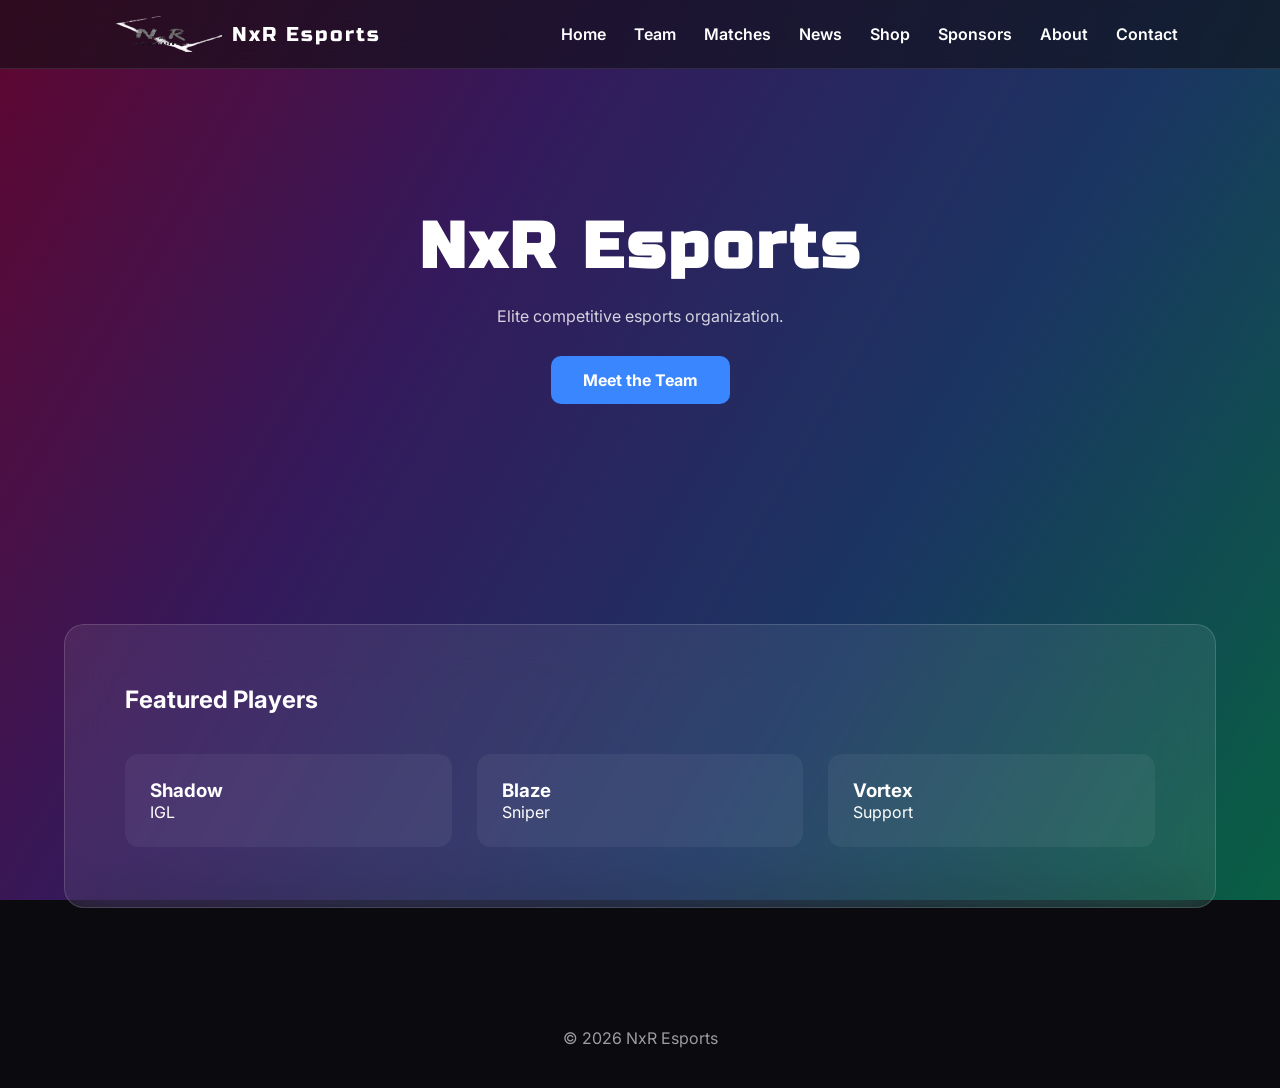
==== commit 0d942ad2: "Update index.html" ====
--- a/index.html
+++ b/index.html
@@ -1,6 +1,5 @@
 <!DOCTYPE html>
-<html>
-
+<html lang="en">
 <head>
 
 <meta charset="UTF-8">
@@ -8,13 +7,272 @@
 
 <title>NxR Esports</title>
 
-<link rel="stylesheet" href="style.css">
-
+<link href="https://fonts.googleapis.com/css2?family=Russo+One&family=Inter:wght@400;600;700&display=swap" rel="stylesheet">
+
+<style>
+
+/* GLOBAL */
+
+*{
+margin:0;
+padding:0;
+box-sizing:border-box;
+}
+
+body{
+font-family:'Inter',sans-serif;
+background:#0a0a0f;
+color:white;
+overflow-x:hidden;
+}
+
+/* GRADIENT + GRAIN */
+
+body::before{
+content:"";
+position:fixed;
+width:100%;
+height:100%;
+background:linear-gradient(120deg,#ff006e,#8338ec,#3a86ff,#06ffa5);
+opacity:.35;
+z-index:-2;
+}
+
+body::after{
+content:"";
+position:fixed;
+width:100%;
+height:100%;
+background:url("https://grainy-gradients.vercel.app/noise.svg");
+opacity:.25;
+z-index:-1;
+}
+
+/* NAVBAR */
+
+.navbar{
+display:flex;
+justify-content:space-between;
+align-items:center;
+padding:16px 8%;
+background:rgba(15,15,20,.6);
+backdrop-filter:blur(20px);
+border-bottom:1px solid rgba(255,255,255,.1);
+position:sticky;
+top:0;
+z-index:1000;
+}
+
+.logo{
+display:flex;
+align-items:center;
+gap:10px;
+}
+
+.logo img{
+height:36px;
+}
+
+.logo span{
+font-family:'Russo One';
+letter-spacing:2px;
+font-size:20px;
+}
+
+/* DESKTOP NAV */
+
+.nav-links{
+display:flex;
+gap:28px;
+list-style:none;
+}
+
+.nav-links a{
+text-decoration:none;
+color:white;
+font-weight:600;
+transition:.3s;
+}
+
+.nav-links a:hover{
+color:#3a86ff;
+}
+
+/* HAMBURGER */
+
+.hamburger{
+display:none;
+flex-direction:column;
+cursor:pointer;
+gap:6px;
+z-index:3000;
+}
+
+.hamburger span{
+width:26px;
+height:3px;
+background:white;
+transition:.3s;
+}
+
+/* HAMBURGER ANIMATION */
+
+.hamburger.toggle span:nth-child(1){
+transform:rotate(45deg) translate(5px,5px);
+}
+
+.hamburger.toggle span:nth-child(2){
+opacity:0;
+}
+
+.hamburger.toggle span:nth-child(3){
+transform:rotate(-45deg) translate(5px,-5px);
+}
+
+/* MOBILE MENU */
+
+.mobile-menu{
+position:fixed;
+top:0;
+right:-100%;
+width:260px;
+height:100%;
+background:#111;
+padding:90px 30px;
+transition:.4s;
+z-index:2000;
+}
+
+.mobile-menu a{
+display:block;
+margin:22px 0;
+font-weight:700;
+text-decoration:none;
+color:white;
+}
+
+.mobile-menu.active{
+right:0;
+}
+
+/* OVERLAY */
+
+.overlay{
+position:fixed;
+width:100%;
+height:100%;
+background:rgba(0,0,0,.5);
+backdrop-filter:blur(6px);
+opacity:0;
+pointer-events:none;
+transition:.3s;
+z-index:1500;
+}
+
+.overlay.active{
+opacity:1;
+pointer-events:auto;
+}
+
+/* HERO */
+
+.hero{
+text-align:center;
+padding:140px 20px;
+}
+
+.hero h1{
+font-family:'Russo One';
+font-size:4rem;
+letter-spacing:4px;
+}
+
+.hero p{
+margin-top:20px;
+opacity:.8;
+}
+
+.btn{
+display:inline-block;
+margin-top:30px;
+padding:14px 32px;
+background:#3a86ff;
+border-radius:10px;
+font-weight:700;
+text-decoration:none;
+color:white;
+transition:.3s;
+}
+
+.btn:hover{
+box-shadow:0 0 20px #3a86ff;
+transform:translateY(-4px);
+}
+
+/* GRID */
+
+.glass{
+background:rgba(255,255,255,.08);
+backdrop-filter:blur(25px);
+border-radius:20px;
+border:1px solid rgba(255,255,255,.15);
+padding:60px;
+margin:80px auto;
+width:90%;
+max-width:1200px;
+}
+
+.grid{
+display:grid;
+grid-template-columns:repeat(auto-fit,minmax(220px,1fr));
+gap:25px;
+margin-top:40px;
+}
+
+.card{
+background:rgba(255,255,255,.05);
+padding:25px;
+border-radius:14px;
+transition:.3s;
+}
+
+.card:hover{
+transform:translateY(-6px);
+box-shadow:0 0 20px rgba(58,134,255,.5);
+}
+
+/* FOOTER */
+
+footer{
+text-align:center;
+padding:40px;
+opacity:.6;
+}
+
+/* MOBILE */
+
+@media(max-width:768px){
+
+.nav-links{
+display:none;
+}
+
+.hamburger{
+display:flex;
+}
+
+.hero h1{
+font-size:2.5rem;
+}
+
+}
+
+</style>
 </head>
 
 <body>
 
-<div class="overlay"></div>
+<div class="overlay" id="overlay"></div>
 
 <header class="navbar">
 
@@ -23,43 +281,35 @@
 <span>NxR Esports</span>
 </div>
 
-<nav>
-
-<ul>
-
-<li><a href="index.html">Home</a></li>
-<li><a href="team.html">Team</a></li>
-<li><a href="matches.html">Matches</a></li>
-<li><a href="news.html">News</a></li>
-<li><a href="shop.html">Shop</a></li>
-<li><a href="sponsors.html">Sponsors</a></li>
-<li><a href="about.html">About</a></li>
-<li><a href="contact.html">Contact</a></li>
-
+<ul class="nav-links">
+<li><a href="#">Home</a></li>
+<li><a href="#">Team</a></li>
+<li><a href="#">Matches</a></li>
+<li><a href="#">News</a></li>
+<li><a href="#">Shop</a></li>
+<li><a href="#">Sponsors</a></li>
+<li><a href="#">About</a></li>
+<li><a href="#">Contact</a></li>
 </ul>
 
-</nav>
-
-<div class="hamburger">
-
+<div class="hamburger" id="hamburger">
 <span></span>
 <span></span>
 <span></span>
-
 </div>
 
 </header>
 
-<div class="mobile-menu">
-
-<a href="index.html">Home</a>
-<a href="team.html">Team</a>
-<a href="matches.html">Matches</a>
-<a href="news.html">News</a>
-<a href="shop.html">Shop</a>
-<a href="sponsors.html">Sponsors</a>
-<a href="about.html">About</a>
-<a href="contact.html">Contact</a>
+<div class="mobile-menu" id="mobileMenu">
+
+<a href="#">Home</a>
+<a href="#">Team</a>
+<a href="#">Matches</a>
+<a href="#">News</a>
+<a href="#">Shop</a>
+<a href="#">Sponsors</a>
+<a href="#">About</a>
+<a href="#">Contact</a>
 
 </div>
 
@@ -69,7 +319,7 @@
 
 <p>Elite competitive esports organization.</p>
 
-<a class="btn" href="team.html">Meet the Team</a>
+<a class="btn" href="#">Meet the Team</a>
 
 </section>
 
@@ -99,13 +349,32 @@
 </section>
 
 <footer>
-
 <p>© 2026 NxR Esports</p>
-
 </footer>
 
-<script src="script.js"></script>
+<script>
+
+const hamburger = document.getElementById("hamburger");
+const mobileMenu = document.getElementById("mobileMenu");
+const overlay = document.getElementById("overlay");
+
+hamburger.addEventListener("click", () => {
+
+mobileMenu.classList.toggle("active");
+overlay.classList.toggle("active");
+hamburger.classList.toggle("toggle");
+
+});
+
+overlay.addEventListener("click", () => {
+
+mobileMenu.classList.remove("active");
+overlay.classList.remove("active");
+hamburger.classList.remove("toggle");
+
+});
+
+</script>
 
 </body>
-
 </html>
